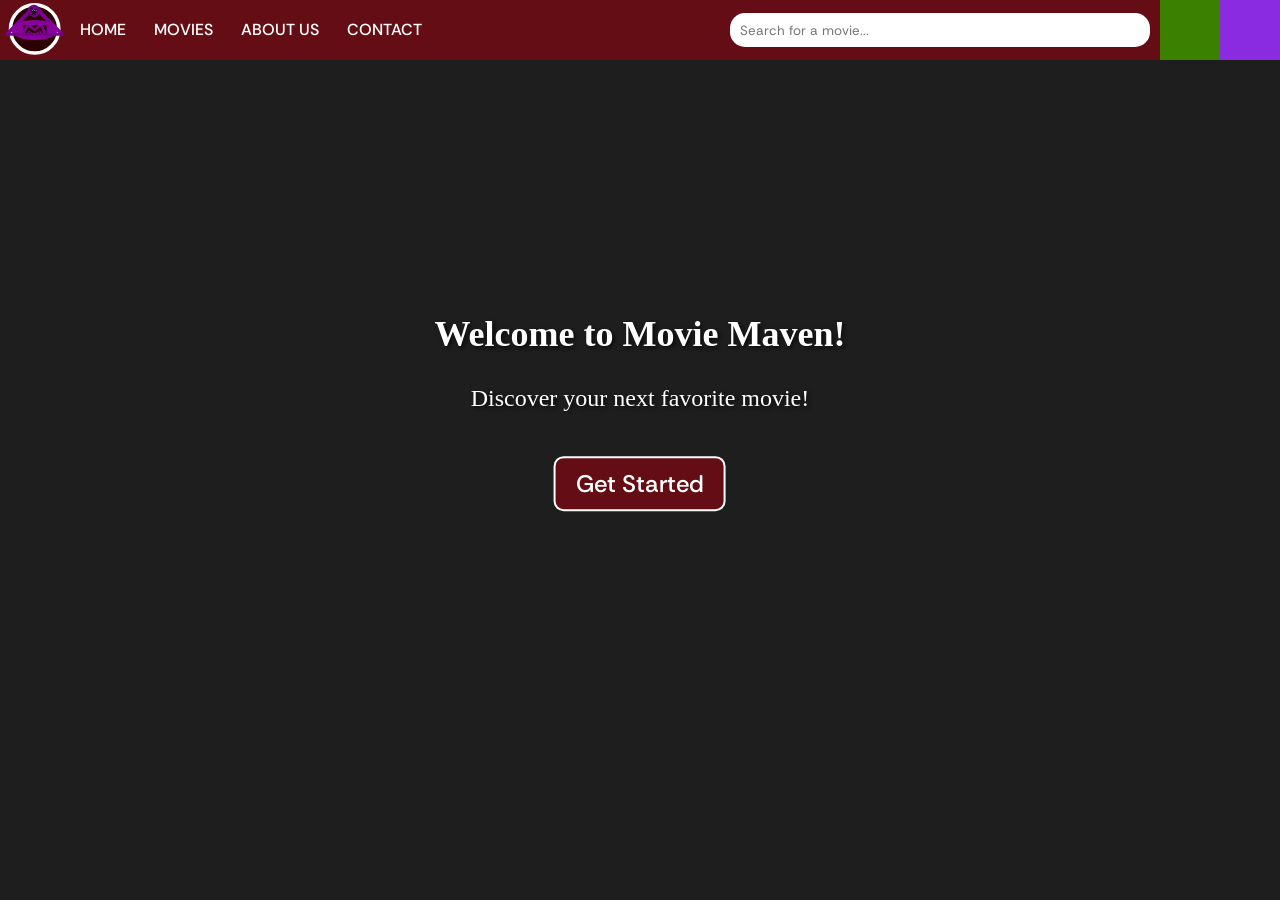
==== index.html @ 537020b8 "changed hompeage to index" ====
<!DOCTYPE html>
<html lang="en">
<link rel="stylesheet" href="site.css">
<link rel="preconnect" href="https://fonts.googleapis.com">
<link rel="preconnect" href="https://fonts.gstatic.com" crossorigin>
<link href="https://fonts.googleapis.com/css2?family=Instrument+Serif:ital@0;1&family=Rethink+Sans:ital,wght@0,400..800;1,400..800&display=swap" rel="stylesheet">

<head>
    <meta charset="UTF-8">
    <meta name="viewport" content="width=device-width, initial-scale=1.0">
    <title>Document</title>
    <script src="Key.js"></script>
</head>
<body>
    <header class="header-main">
        <div class="header-main-logo">
            <img src="logo.svg" alt="logo" class="logo">
            <nav class="header-main-nav">
                <ul>
                    <li><a href="index.html">HOME</a></li>
                    <li><a href="movies.html">MOVIES</a></li>
                    <li><a href="#">ABOUT US</a></li>
                    <li><a href="#">CONTACT</a></li>
                </ul>
            </nav>
        </div>
        <input onblur="hidesearch()" onfocus="showsearch()" 
        id="menuSearch" 
        class="search-input" 
        type="text" 
        placeholder="Search for a movie..." 
        onkeyup="menuSearchbar()">

        <div class = "menu-search-results" id="menuSearchResults"></div>
        <div class="header-main-sm">
            <div class="header-main-sm-ig"></div>
            <div class="header-main-sm-yt"></div>
        </div>
    </header>

    <section class="hero-image">
        <div class="hero-text">
            <h1>Welcome to Movie Maven!</h1>
            <p>Discover your next favorite movie!</p>
            <button class="get-started-btn" onclick="window.location.href='movies.html'">Get Started</button>
        </div>
    </section>


    <script src="tmbdapi.js"></script>
    <script src="hideandshow.js"></script>
    <script src="getRandomImage.js"></script>
</body>
</html>
---- site.css ----
@media (max-width: 768px) { /* Tablet*/
    .header-main-nav ul li a {
        padding: 0 6px;
        font-size: 14px;
        grid-template-columns: repeat(2, 1fr);
    }
}

@media (max-width: 480px) { /* Phone*/
    .header-main-nav ul li a {
        padding: 0 4px;
        font-size: 12px;
        grid-template-columns: repeat(1, 1fr);
        gap: 15px;
    }
}





body {
    background-color: #1e1e1e;
    margin: 0;
}

a {
    cursor: pointer;
    text-decoration: none;
    color: #ffffff;
    font-family: 'Rethink Sans', sans-serif;
}

a:hover {
    color: #9f9f9f;
}

hr {
    border: none;
    height: 5px;
    background-color: #640D14;
    border-radius: 10px;
    width: 90%;
}

.menu-title{
    color: #3f080d;
}

.menu-title:hover {
    color:#a50b18
}

.header-main {
    position: sticky;
    top: 0;
    width: 100%;
    height: 60px;
    background-color: #640D14;
    display: flex;
    justify-content: space-between;
}

.header-main-logo{
    width: fit-content;
    height: 100%;
    background-color: #640D14;
    display: flex;
    align-items: center;
    flex-wrap: nowrap;
}

.header-main-logo img {
    height: 70px;
    align-self: center;
}

.header-main-nav{
    width: fit-content;
    height: 100%;
    background-color: #640D14;
    overflow: hidden;
    display: flex;
    z-index: 1000;
}

.header-main-nav ul{
    list-style-type: none;
    margin-left: 0;
    padding-left: 0;
    display: flex;
    gap: 8px;
    align-items: center;
}

.header-main-nav ul li{
    display: block;
    flex: 0 1 auto;
    min-width: 0;
}

.header-main-nav ul li a{
    display: block;
    padding: 0 10px;
    font-family: 'Rethink Sans', sans-serif;
    font-weight: 500;
    text-decoration: none;
    color: #ffffff;
    line-height: 60px;
    white-space: nowrap;
    overflow: hidden;
    text-overflow: ellipsis;
}

.header-main-sm{
    width: 120px;
    height: 100%;
    background-color: blueviolet;
    display: flex;
    align-items: center;
}

.header-main-sm-ig {
    width: 50%;
    height: 100%;
    background-color: pink;
    background-repeat: no-repeat;
    background-size: cover;
}

.header-main-sm-ig {
    width: 50%;
    height: 100%;
    background-color: rgb(60, 128, 0);
    background-repeat: no-repeat;
    background-size: cover;
}

.search-input {
    margin: auto;
    margin-right: 10px;
    width: 400px;
    height: 30px;
    border-radius: 15px;
    border: none;
    padding: 2px 10px;
    font-family: 'Rethink Sans', sans-serif;
    font-weight: 400;
}

.search-container {
    display: flex;
    flex-direction: column;
    justify-content: center;
    align-items: center;
    color: #ffffff;
    font-family: 'Rethink Sans', sans-serif;
    margin-top: 20px;
}

.search-container form {
    width: 100%;
    display: flex;
    justify-content: center;
    margin: 20px 0;
}

.menu-search-results {
    position: absolute;
    top: 55px;
    right: 220px;
    width: 300px;
    height: 300px;

    max-height: 250px;
    padding: 10px;
    border-radius: 5px;
    background-color: white;
    border: 10px solid#640D14;

    display: block;
    overflow-y: auto;
    overflow-x: hidden;
    visibility: hidden;
}

#txtSearch {
    width: 400px;
    height: 30px;
    border-radius: 15px;
    border: none;
    padding: 2px 10px;
    font-family: 'Rethink Sans', sans-serif;
    font-weight: 400;
}

#searchresults {
    display: grid;
    grid-template-columns: repeat(4, 1fr);
    gap: 10px;
    max-height: 350px;
    overflow: hidden;
    max-width: 1200px;
    margin: 0 auto;
}

.movie-item {
    margin-left: auto;
    margin-right: auto;
    width: 200px;
    display: flex;
    align-items: flex-start;
    flex-direction: column;
    align-items: center;
    text-align: center;
    gap: 10px;
}

#searchFor {
    font-family: 'Rethink Sans', sans-serif;
    font-weight: 400;
    color: #ffffff;
    font-size: 1.2em;
    text-align: center;
}

#popularMovies .movie-item,
#nowShowing .movie-item,
#genreMovies .movie-item {
    width: 200px;
}


.movie-poster {

    width: 50%;
    height: 300px;
    margin-top: 10px;
    object-fit: cover;
    border-radius: 10px;
    border: 4px solid #D4AF37;
    box-shadow: 0 4px 8px rgba(0, 0, 0, 0.2);
    z-index: 6;
    cursor: pointer;
    transition: filter 1s;
    filter: blur(0%) ;
}

#popularMovies .movie-poster,
#nowShowing .movie-poster,
#genreMovies .movie-poster {
    width: 30%;
    height: 150px;
}

.movie-poster:hover{
    border: 4px solid #977b1d;

}

.movie-title {
    margin: 0;
    font-family: 'Rethink Sans', sans-serif;
    text-decoration: none;
    font-weight: 500;
    color: #ffffff;
    font-size: 1.1em;
}

#popularMovies .movie-title,
#nowShowing .movie-title,
#genreMovies .movie-title {
    font-size: 0.9em;
}

.menu-result-item {
    display: flex;
    align-items: center;
    gap: 8px;
    padding: 4px 0;
}

.Menu-movie-poster {
    width: 66px;
    height: 100px;
    flex-shrink: 0;
    border-radius: 10px;
    box-shadow: 0 4px 8px rgba(0, 0, 0, 0.2);
}

.Menu-movie-title {
    margin: 0;
    font-family: 'Rethink Sans', sans-serif;
    text-decoration: none;
    font-weight: 500;
    color: #000000;
    text-align: left;
}

#backButton {
    display: flex;
    margin-top: 10px;
    margin-left: 5px;
    padding-bottom: 5px;
    max-width: 100px;
    max-height: 30px;
    justify-content: center;
    align-items: center;
    width: 5%;
    font-size: 25px;
    border-radius: 10px;
    border: none;
    background-color: #2d2d2d;
    color: #ffffff;
    font-family: 'Rethink Sans', sans-serif;
    font-weight: 400;
    cursor: pointer;
}

#backButton:hover {
    background-color: #353535;
}

#details {
    margin: 20px;
    padding: 20px;
    width: 100%;
    height: 100%;
    max-width: 800px;
    border-radius: 10px;
    background-color: none;
    color: #ffffff;
    border: none;
    font-family: 'Rethink Sans', sans-serif;
    font-weight: 400;
}

#details {
    display: flex;
    align-items: flex-start;
    gap: 8px;

}

.info-poster {
    width: 300px;
    height: 450px;
    margin-top: -25px;
    object-fit: cover;
    border-radius: 10px;
    border: 4px solid #D4AF37;
    box-shadow: 0 4px 8px rgba(0, 0, 0, 0.2);
}

.info-text-container {
    margin-top: -50px;
    display: flex;
    flex-direction: column;
    gap: 4px;
    flex: 1;
}

.info-txt {
    overflow: auto;
    max-height: 100px;
    scrollbar-width: none;
}

#popularMovies, #nowShowing, #genreMovies{
    margin-left: auto;
    margin-right: auto;
    display: flex;
    overflow-x: scroll;
    justify-content: flex-start;
    margin-top: 20px;
    max-width: 95vw;
    max-height: 250px;
}

.movie-category {
    background-color: none;
    color: #ffffff;
    border: none;
    font-family: 'Rethink Sans', sans-serif;
    font-weight: 400;
}

.movie-category h2{
    font-size: 1.5em;
    margin-left: 20px;
    margin-bottom: 10px;
}

/*Scrollbar for movies page*/
#popularMovies::-webkit-scrollbar,
#nowShowing::-webkit-scrollbar,
#genreMovies::-webkit-scrollbar,
.menu-search-results::-webkit-scrollbar {
    height: 7px;
}

#popularMovies::-webkit-scrollbar-track,
#nowShowing::-webkit-scrollbar-track,
#genreMovies::-webkit-scrollbar-track,
.menu-search-results::-webkit-scrollbar-track {
    background: transparent;
}

#popularMovies::-webkit-scrollbar-thumb,
#nowShowing::-webkit-scrollbar-thumb,
#genreMovies::-webkit-scrollbar-thumb,
.menu-search-results::-webkit-scrollbar-thumb {
    background: rgb(87, 87, 87);
    border-radius: 10px;
}

#popularMovies::-webkit-scrollbar-thumb:hover,
#nowShowing::-webkit-scrollbar-thumb:hover,
#genreMovies::-webkit-scrollbar-thumb:hover,
.menu-search-results::-webkit-scrollbar-thumb:hover {
    background: rgb(65, 65, 65);
}

#randomTrailersContainer {
    display: flex;
    gap: 150px;
    justify-content: center;
    flex-wrap: wrap;
}

#randomTrailer1, #randomTrailer2 {
    flex: 1;
    min-width: 300px;
    max-width: 500px;
}

#randomTrailer1 iframe, #randomTrailer2 iframe {
    width: 100%;
    height: 315px;
    border: none;
    border-radius: 10px;
}


.hero-image {
    min-height: 75vh;
    background-position: center;
    background-repeat: no-repeat;
    background-size: cover;
    position: relative;
}

.hero-text {
    text-align: center;
    position: absolute;
    font-size: 150%;
    top: 50%;
    left: 50%;
    transform: translate(-50%, -50%);
    color: white;
    text-shadow: 2px 2px 4px rgba(0, 0, 0, 0.7);
}

.get-started-btn {
    margin-top: 20px;
    padding: 10px 20px;
    font-size: 1em;
    border-radius: 10px;
    border: #ffffff solid 2px;
    background-color: #640D14;
    color: #ffffff;
    font-family: 'Rethink Sans', sans-serif;
    font-weight: 500;
    cursor: pointer;
}

.get-started-btn:hover {
    background-color: #a50b18;
    border-color: #a50b18;
}

#showMoreButton {
    display: block;
    margin: 20px auto;
}
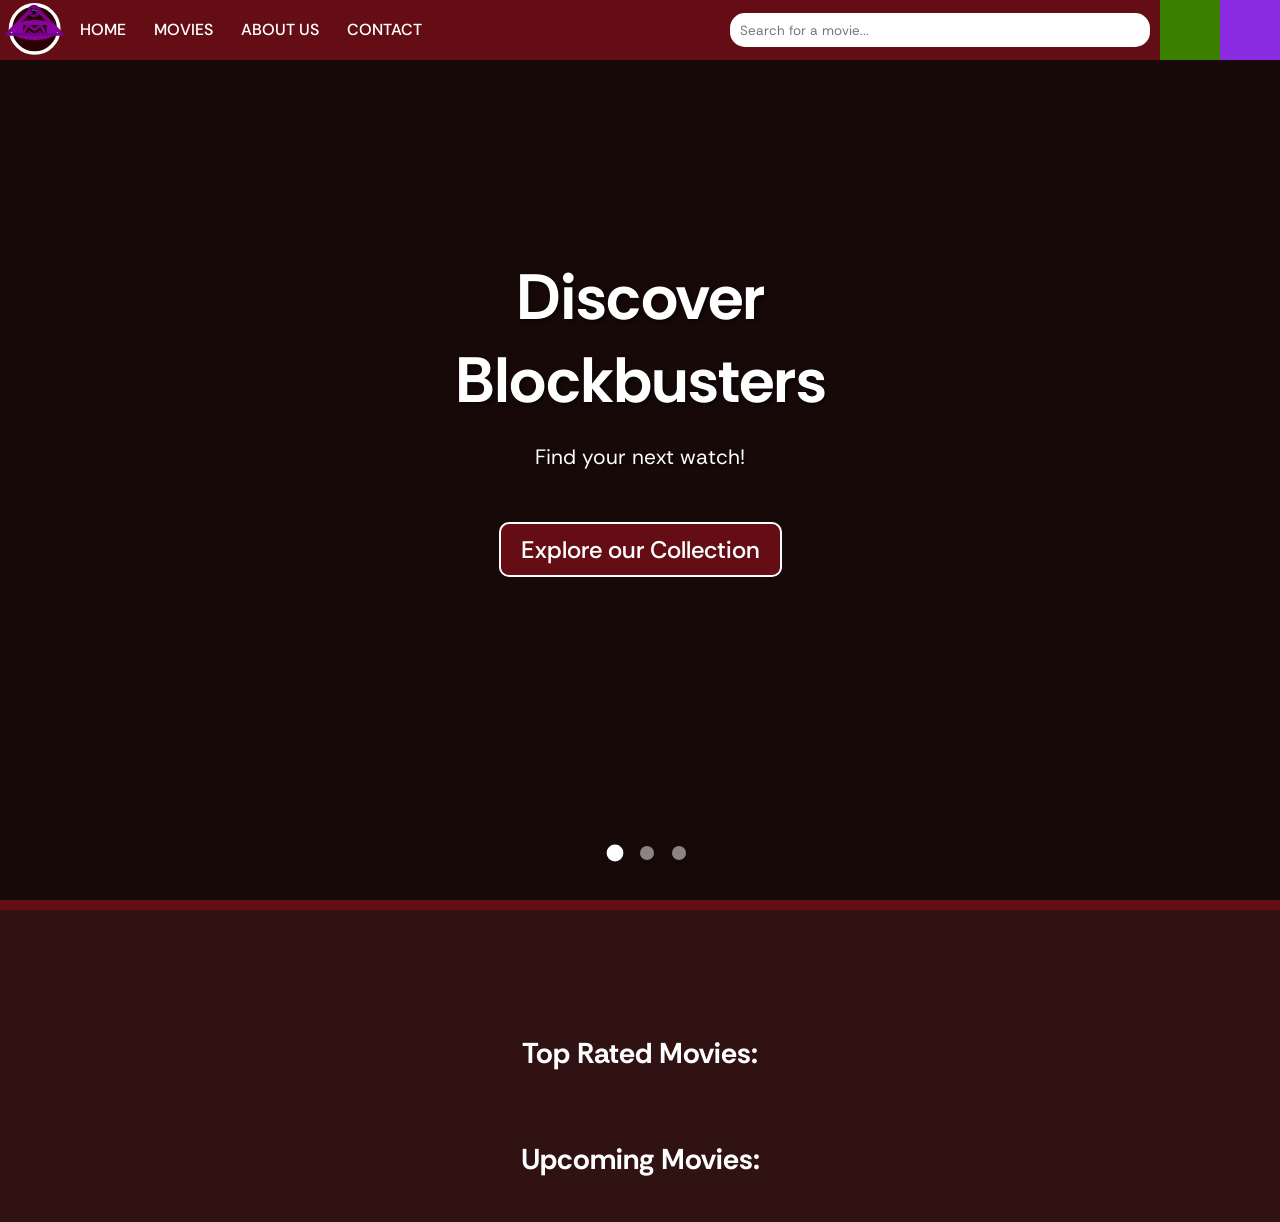
==== commit 5454bbf3: "fixed homepage and added a carousell" ====
--- a/index.html
+++ b/index.html
@@ -1,6 +1,5 @@
 <!DOCTYPE html>
 <html lang="en">
-<link rel="stylesheet" href="site.css">
 <link rel="preconnect" href="https://fonts.googleapis.com">
 <link rel="preconnect" href="https://fonts.gstatic.com" crossorigin>
 <link href="https://fonts.googleapis.com/css2?family=Instrument+Serif:ital@0;1&family=Rethink+Sans:ital,wght@0,400..800;1,400..800&display=swap" rel="stylesheet">
@@ -9,10 +8,12 @@
     <meta charset="UTF-8">
     <meta name="viewport" content="width=device-width, initial-scale=1.0">
     <title>Document</title>
+    <link rel="stylesheet" href="site.css">
+    <link rel="stylesheet" href="homepage.css">
     <script src="Key.js"></script>
 </head>
 <body>
-    <header class="header-main">
+        <header class="header-main">
         <div class="header-main-logo">
             <img src="logo.svg" alt="logo" class="logo">
             <nav class="header-main-nav">
@@ -38,17 +39,59 @@
         </div>
     </header>
 
-    <section class="hero-image">
+<section class="hero-carousel">
+    <input type="radio" name="hero-slide" id="slide1" checked>
+    <input type="radio" name="hero-slide" id="slide2">
+    <input type="radio" name="hero-slide" id="slide3">
+    
+    <div class="hero-slide">
+        <div class="hero-bg" style="background-image: linear-gradient(rgba(0,0,0,0.5), rgba(0,0,0,0.5)), url('https://image.tmdb.org/t/p/w1280/2P8l5Gys1h9a7gNj1QZBmjmYZ4X.jpg')"></div>
         <div class="hero-text">
-            <h1>Welcome to Movie Maven!</h1>
-            <p>Discover your next favorite movie!</p>
-            <button class="get-started-btn" onclick="window.location.href='movies.html'">Get Started</button>
+            <h1>Discover Blockbusters</h1>
+            <p>Find your next watch!</p>
+            <button class="get-started-btn" onclick="window.location.href='movies.html'">Explore our Collection</button>
+        </div>
+    </div>
+    
+    <div class="hero-slide">
+        <div class="hero-bg" style="background-image: linear-gradient(rgba(0,0,0,0.5), rgba(0,0,0,0.5)), url('https://image.tmdb.org/t/p/w1280/6CoRTJTmijhBLJTUNoVSUNxZMEI.jpg')"></div>
+        <div class="hero-text">
+            <h1>Explore Our Collection</h1>
+            <p>Search for over 1.3 million titles!</p>
+            <form>
+                    <input type="text" id="txtSearch" placeholder="Search for movies" />
+            </form>
+        </div>
+    </div>
+    
+    <div class="hero-slide">
+        <div class="hero-bg" style="background-image: linear-gradient(rgba(0,0,0,0.5), rgba(0,0,0,0.5)), url('https://image.tmdb.org/t/p/w1280/8k3S8pUdTq8pmsMVm9xU2m1vslM.jpg')"></div>
+        <div class="hero-text">
+            <h1>Trouble choosing?</h1>
+            <p>Pick a random movie!</p>
+            <button class="get-started-btn" onclick="window.location.href='movies.html'">Take a Chance</button>
+        </div>
+    </div>
+    
+    <label for="slide1" class="hero-dot"></label>
+    <label for="slide2" class="hero-dot"></label>
+    <label for="slide3" class="hero-dot"></label>
+</section>
+
+    <section id="infoPage">
+        <div class="search-container">
+            <h2>Top Rated Movies:</h2>
+            <div id="topRatedMovies"></div>
+            
+            <h2>Upcoming Movies:</h2>
+            <div id="upcomingMovies"></div>
         </div>
     </section>
 
 
     <script src="tmbdapi.js"></script>
     <script src="hideandshow.js"></script>
+    <script src="loadMovies.js"></script>
     <script src="getRandomImage.js"></script>
 </body>
 </html>
--- a/site.css
+++ b/site.css
@@ -20,7 +20,7 @@
 
 
 body {
-    background-color: #1e1e1e;
+    background-color: #301212;
     margin: 0;
 }
 
@@ -59,6 +59,7 @@
     background-color: #640D14;
     display: flex;
     justify-content: space-between;
+    z-index: 1000;
 }
 
 .header-main-logo{
@@ -153,6 +154,11 @@
     flex-direction: column;
     justify-content: center;
     align-items: center;
+    position: relative;
+    z-index: 2;
+    background: #301212;
+    margin-top: -80px;
+    padding-top: 80px;
     color: #ffffff;
     font-family: 'Rethink Sans', sans-serif;
     margin-top: 20px;
@@ -182,6 +188,7 @@
     overflow-y: auto;
     overflow-x: hidden;
     visibility: hidden;
+    z-index: 2000;
 }
 
 #txtSearch {
@@ -226,7 +233,9 @@
 
 #popularMovies .movie-item,
 #nowShowing .movie-item,
-#genreMovies .movie-item {
+#genreMovies .movie-item,
+#upcomingMovies .movie-item,
+#topRatedMovies .movie-item {
     width: 200px;
 }
 
@@ -248,7 +257,9 @@
 
 #popularMovies .movie-poster,
 #nowShowing .movie-poster,
-#genreMovies .movie-poster {
+#genreMovies .movie-poster,
+#upcomingMovies .movie-poster,
+#topRatedMovies .movie-poster {
     width: 30%;
     height: 150px;
 }
@@ -269,7 +280,9 @@
 
 #popularMovies .movie-title,
 #nowShowing .movie-title,
-#genreMovies .movie-title {
+#genreMovies .movie-title,
+#upcomingMovies .movie-title,
+#topRatedMovies .movie-title {
     font-size: 0.9em;
 }
 
@@ -366,7 +379,7 @@
     scrollbar-width: none;
 }
 
-#popularMovies, #nowShowing, #genreMovies{
+#popularMovies, #nowShowing, #genreMovies, #upcomingMovies, #topRatedMovies {
     margin-left: auto;
     margin-right: auto;
     display: flex;
@@ -395,6 +408,8 @@
 #popularMovies::-webkit-scrollbar,
 #nowShowing::-webkit-scrollbar,
 #genreMovies::-webkit-scrollbar,
+#upcomingMovies::-webkit-scrollbar,
+#topRatedMovies::-webkit-scrollbar,
 .menu-search-results::-webkit-scrollbar {
     height: 7px;
 }
@@ -402,6 +417,8 @@
 #popularMovies::-webkit-scrollbar-track,
 #nowShowing::-webkit-scrollbar-track,
 #genreMovies::-webkit-scrollbar-track,
+#upcomingMovies::-webkit-scrollbar-track,
+#topRatedMovies::-webkit-scrollbar-track,
 .menu-search-results::-webkit-scrollbar-track {
     background: transparent;
 }
@@ -409,6 +426,8 @@
 #popularMovies::-webkit-scrollbar-thumb,
 #nowShowing::-webkit-scrollbar-thumb,
 #genreMovies::-webkit-scrollbar-thumb,
+#upcomingMovies::-webkit-scrollbar-thumb,
+#topRatedMovies::-webkit-scrollbar-thumb,
 .menu-search-results::-webkit-scrollbar-thumb {
     background: rgb(87, 87, 87);
     border-radius: 10px;
@@ -417,6 +436,8 @@
 #popularMovies::-webkit-scrollbar-thumb:hover,
 #nowShowing::-webkit-scrollbar-thumb:hover,
 #genreMovies::-webkit-scrollbar-thumb:hover,
+#upcomingMovies::-webkit-scrollbar-thumb:hover,
+#topRatedMovies::-webkit-scrollbar-thumb:hover,
 .menu-search-results::-webkit-scrollbar-thumb:hover {
     background: rgb(65, 65, 65);
 }
@@ -441,26 +462,6 @@
     border-radius: 10px;
 }
 
-
-.hero-image {
-    min-height: 75vh;
-    background-position: center;
-    background-repeat: no-repeat;
-    background-size: cover;
-    position: relative;
-}
-
-.hero-text {
-    text-align: center;
-    position: absolute;
-    font-size: 150%;
-    top: 50%;
-    left: 50%;
-    transform: translate(-50%, -50%);
-    color: white;
-    text-shadow: 2px 2px 4px rgba(0, 0, 0, 0.7);
-}
-
 .get-started-btn {
     margin-top: 20px;
     padding: 10px 20px;
--- a/homepage.css
+++ b/homepage.css
@@ -0,0 +1,138 @@
+#slide1,#slide2,#slide3 {
+    display: none;
+}
+
+.hero-image {
+    height: 100vh;
+    margin-top: -60px;
+    background-position: center;
+    background-repeat: no-repeat;
+    background-size: cover;
+    position: sticky;
+    top: 0;
+    z-index: 0;
+}
+
+.hero-text {
+    font-family: 'Rethink Sans', sans-serif;
+    text-align: center;
+    position: absolute;
+    font-size: 150%;
+    margin-top: -10vh;
+    top: 50%;
+    left: 50%;
+    transform: translate(-50%, -50%);
+    color: white;
+    text-shadow: 2px 2px 4px rgba(0, 0, 0, 0.7);
+}
+
+.hero-carousel {
+    position: sticky;
+    top: 60px;
+    height: calc(100vh - 60px);
+    overflow: hidden;
+    z-index: 0;
+}
+
+.hero-slide {
+    position: absolute;
+    top: 0;
+    left: 0;
+    width: 100%;
+    height: 100%;
+    opacity: 0;
+    transition: opacity 1s ease-in-out;
+}
+
+.hero-slide #txtSearch {
+    width: 500px;
+    padding: 15px 15px;
+    font-size: large;
+}
+
+#slide1:checked ~ .hero-slide:nth-of-type(1),
+#slide2:checked ~ .hero-slide:nth-of-type(2),
+#slide3:checked ~ .hero-slide:nth-of-type(3) {
+    opacity: 1;
+}
+
+.hero-bg {
+    position: absolute;
+    top: 0;
+    left: 0;
+    width: 100%;
+    height: 100%;
+    background-size: cover;
+    background-position: center;
+}
+
+.hero-text {
+    position: absolute;
+    top: 50%;
+    left: 50%;
+    transform: translate(-50%, -50%);
+    text-align: center;
+    color: white;
+    z-index: 2;
+    font-family: 'Rethink Sans', sans-serif;
+    max-width: 600px;
+}
+
+.hero-text h1 {
+    font-size: clamp(2.5rem, 5vw, 4rem);
+    margin-bottom: 1rem;
+}
+
+.hero-text p {
+    font-size: 1.3rem;
+    margin-bottom: 2rem;
+}
+
+.hero-dot {
+    position: absolute;
+    bottom: 40px;
+    width: 14px;
+    height: 14px;
+    background: rgba(255,255,255,0.5);
+    border-radius: 50%;
+    cursor: pointer;
+    transition: all 0.3s;
+}
+
+.hero-dot:nth-of-type(1) { left: calc(50% - 32px); }
+.hero-dot:nth-of-type(2) { left: 50%; }
+.hero-dot:nth-of-type(3) { left: calc(50% + 32px); }
+
+.hero-dot:hover,
+#slide1:checked ~ .hero-dot:nth-of-type(1),
+#slide2:checked ~ .hero-dot:nth-of-type(2),
+#slide3:checked ~ .hero-dot:nth-of-type(3) {
+    background: white;
+    transform: scale(1.2);
+}
+
+/* Auto-advance (15s per slide) */
+@keyframes slideFade {
+    0%, 33.3% { opacity: 0; }
+    34.3%, 66.6% { opacity: 1; }
+    67.6%, 100% { opacity: 0; }
+}
+
+#slide1:checked ~ .hero-slide:nth-child(2),
+#slide2:checked ~ .hero-slide:nth-child(3),
+#slide3:checked ~ .hero-slide:nth-child(1) {
+    animation: slideFade 45s infinite;
+}
+
+#infoPage {
+    background-color: #301212;
+    display: flex;
+    position: sticky;
+    top:0;
+    border-top: #640D14 solid 10px;
+    justify-content: center;
+    align-items: center;
+    flex-direction: column;
+    font-size: larger;
+    gap: 20px;
+}
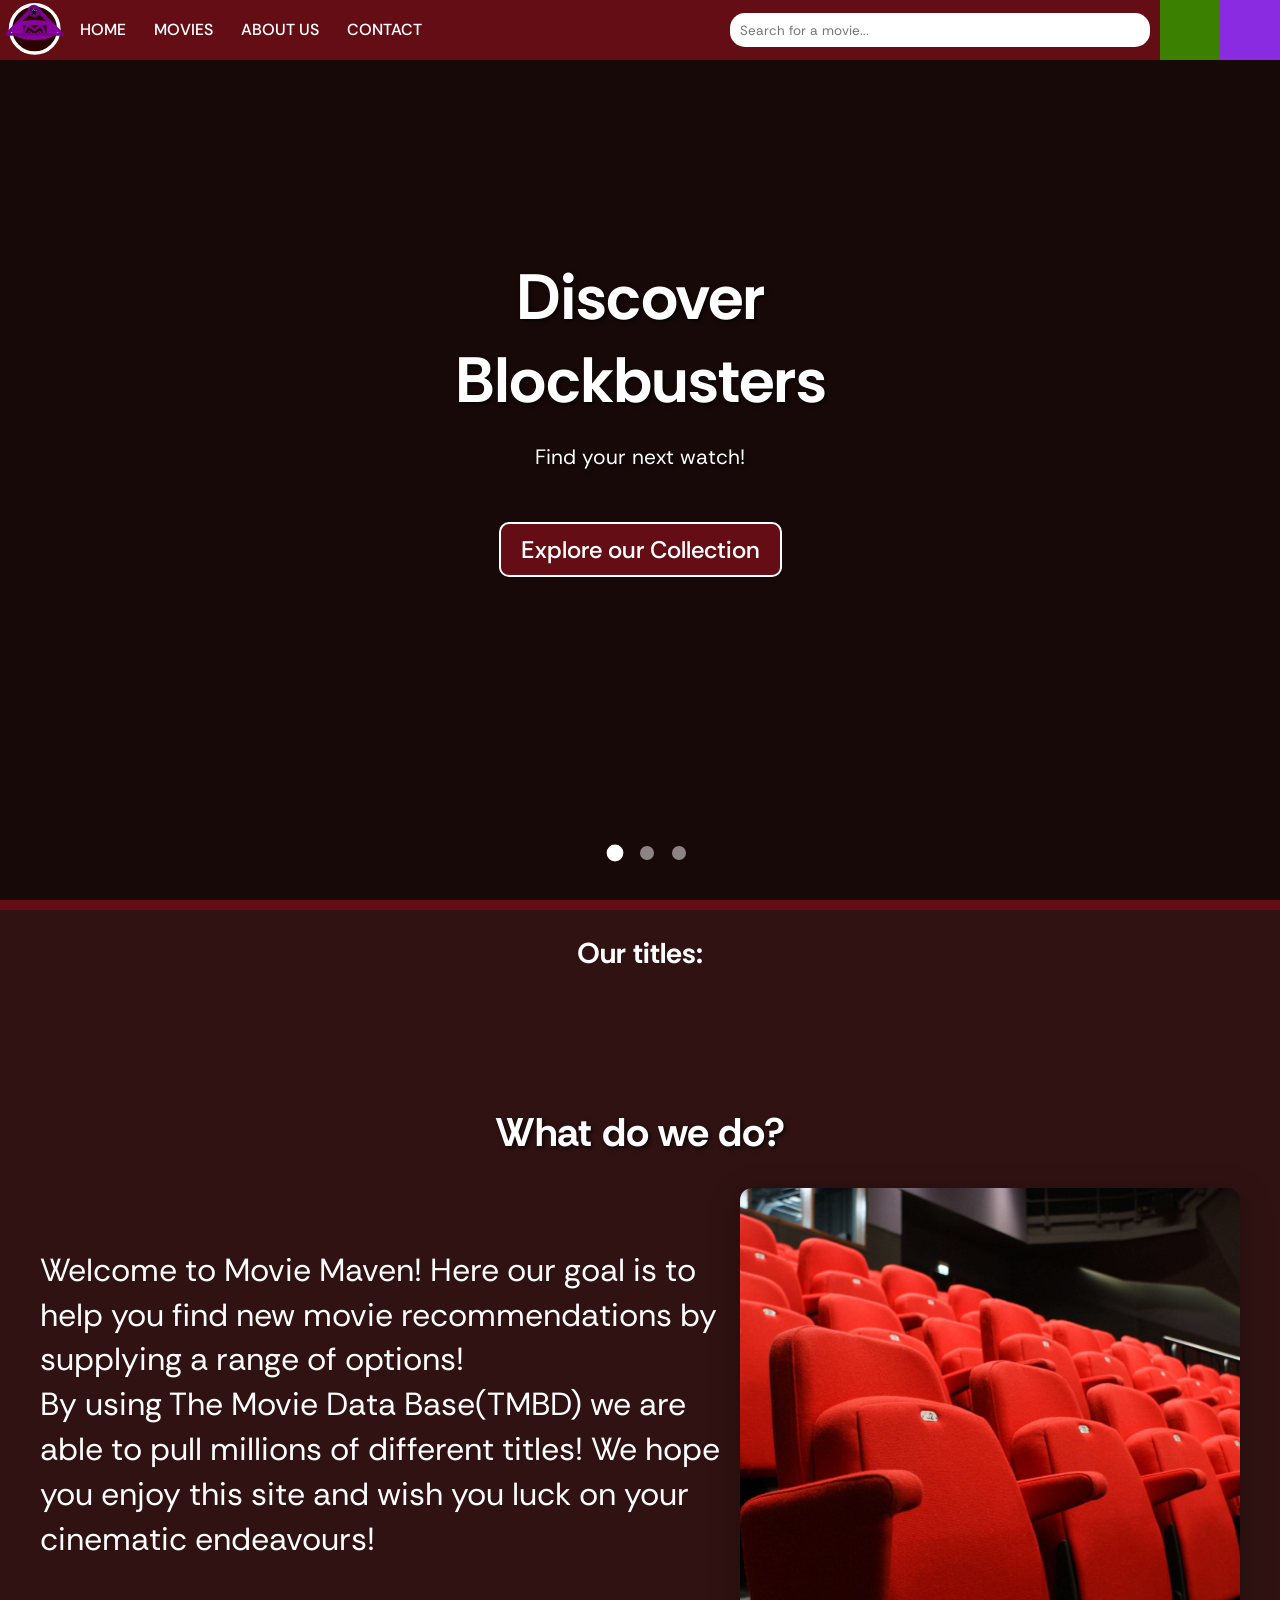
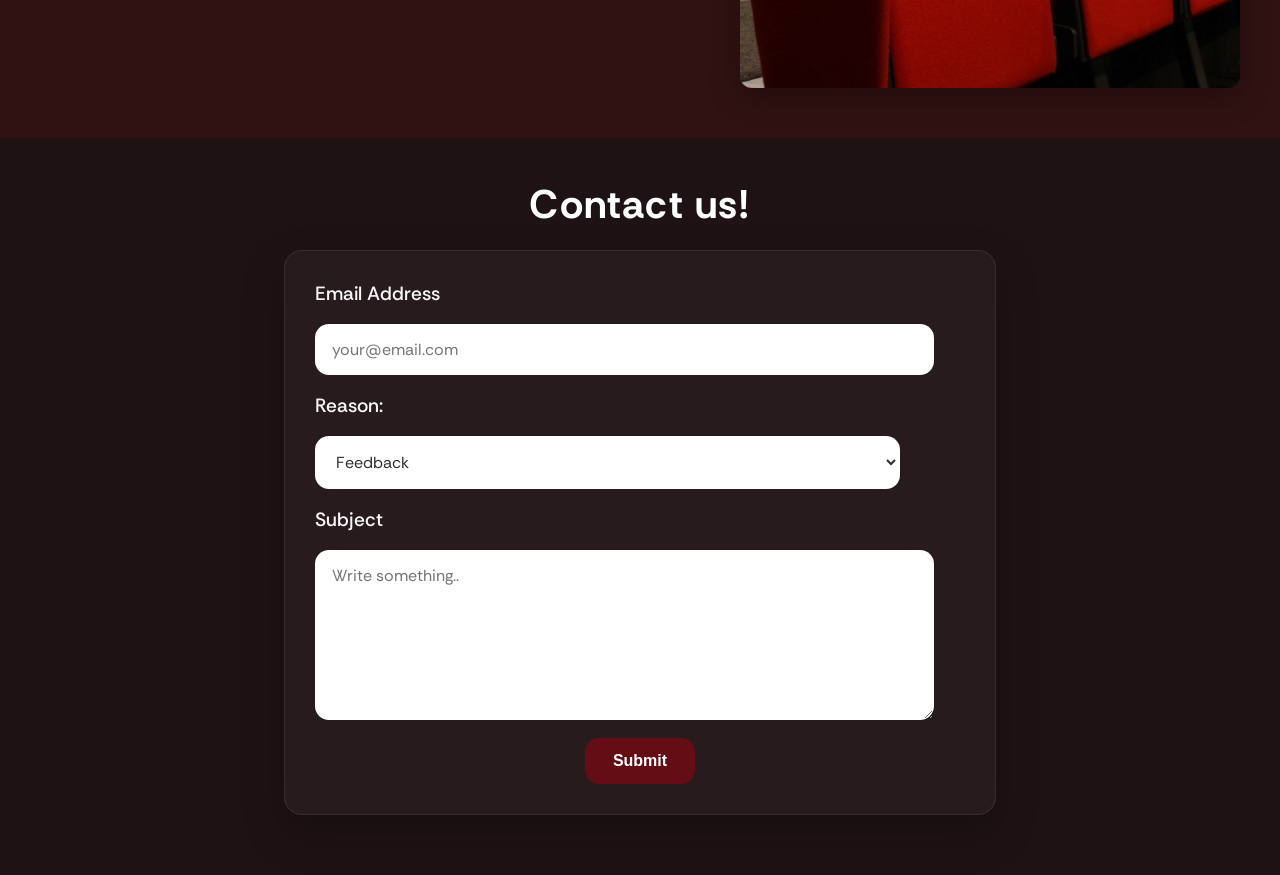
==== commit cb073cd4: "Cleaned up css, added more to hompage and contact us Co-authored-by: Copilot <copilot@github.com>" ====
--- a/index.html
+++ b/index.html
@@ -21,7 +21,7 @@
                     <li><a href="index.html">HOME</a></li>
                     <li><a href="movies.html">MOVIES</a></li>
                     <li><a href="#">ABOUT US</a></li>
-                    <li><a href="#">CONTACT</a></li>
+                    <li><a href="contactUs.html">CONTACT</a></li>
                 </ul>
             </nav>
         </div>
@@ -80,11 +80,44 @@
 
     <section id="infoPage">
         <div class="search-container">
-            <h2>Top Rated Movies:</h2>
-            <div id="topRatedMovies"></div>
-            
-            <h2>Upcoming Movies:</h2>
-            <div id="upcomingMovies"></div>
+            <h2><a href="movies.html">Our titles:</a></h2>
+            <div id="popularMovies"></div>
+        </div>
+
+        <div id="aboutUs">
+            <h2 class="aboutHead">What do we do?</h2>
+            <div id="info">
+                <p class="infoText">Welcome to Movie Maven! 
+                    Here our goal is to help you find new movie recommendations by supplying a range of options! 
+                    <br>                
+                    By using <a href="https://www.themoviedb.org/">The Movie Data Base(TMBD)</a> we are able to pull millions of different titles! 
+                    We hope you enjoy this site and wish you luck on your cinematic endeavours!</p>
+                <img class="infoImg" src="seats.jpg">
+            </div>
+        </div>
+        
+        <div class="contactUs">
+            <h1>Contact us!</h1>
+            <div class="container">
+                <form id="contactForm" novalidate>
+                    <label for="email">Email Address</label>
+                    <input type="email" id="email" name="email" placeholder="your@email.com" required>
+                    
+                    <label for="reason">Reason:</label>
+                    <select id="reason" name="reason">
+                        <option value="feedback">Feedback</option>
+                        <option value="complaint">Complaint</option>
+                        <option value="other">Other</option>
+                    </select>
+                    
+                    <label for="subject">Subject</label>
+                    <textarea id="subject" name="subject" placeholder="Write something.." required></textarea>
+                    
+                    <input type="submit" value="Submit">
+                    
+                    <div id="formMessage" class="message hidden"></div>
+                </form>
+            </div>
         </div>
     </section>
 
@@ -93,5 +126,6 @@
     <script src="hideandshow.js"></script>
     <script src="loadMovies.js"></script>
     <script src="getRandomImage.js"></script>
+    <script src="contactValidator.js"></script>
 </body>
 </html>
--- a/site.css
+++ b/site.css
@@ -191,6 +191,10 @@
     z-index: 2000;
 }
 
+.contactUs .menu-search-results {
+    display: none !important;
+}
+
 #txtSearch {
     width: 400px;
     height: 30px;
@@ -201,34 +205,19 @@
     font-weight: 400;
 }
 
-#searchresults {
-    display: grid;
-    grid-template-columns: repeat(4, 1fr);
-    gap: 10px;
-    max-height: 350px;
-    overflow: hidden;
-    max-width: 1200px;
-    margin: 0 auto;
-}
-
 .movie-item {
-    margin-left: auto;
-    margin-right: auto;
-    width: 200px;
-    display: flex;
-    align-items: flex-start;
+    flex: 0 0 240px;
+    width: 240px;
+    display: flex;
     flex-direction: column;
     align-items: center;
     text-align: center;
     gap: 10px;
 }
 
-#searchFor {
-    font-family: 'Rethink Sans', sans-serif;
-    font-weight: 400;
-    color: #ffffff;
-    font-size: 1.2em;
-    text-align: center;
+.movie-item > a {
+    width: 100%;
+    display: block;
 }
 
 #popularMovies .movie-item,
@@ -236,7 +225,7 @@
 #genreMovies .movie-item,
 #upcomingMovies .movie-item,
 #topRatedMovies .movie-item {
-    width: 200px;
+    width: 240px;
 }
 
 
@@ -248,6 +237,7 @@
     object-fit: cover;
     border-radius: 10px;
     border: 4px solid #D4AF37;
+    box-sizing: border-box;
     box-shadow: 0 4px 8px rgba(0, 0, 0, 0.2);
     z-index: 6;
     cursor: pointer;
@@ -260,8 +250,8 @@
 #genreMovies .movie-poster,
 #upcomingMovies .movie-poster,
 #topRatedMovies .movie-poster {
-    width: 30%;
-    height: 150px;
+    width: 55%;
+    height: 180px;
 }
 
 .movie-poster:hover{
@@ -310,74 +300,6 @@
     text-align: left;
 }
 
-#backButton {
-    display: flex;
-    margin-top: 10px;
-    margin-left: 5px;
-    padding-bottom: 5px;
-    max-width: 100px;
-    max-height: 30px;
-    justify-content: center;
-    align-items: center;
-    width: 5%;
-    font-size: 25px;
-    border-radius: 10px;
-    border: none;
-    background-color: #2d2d2d;
-    color: #ffffff;
-    font-family: 'Rethink Sans', sans-serif;
-    font-weight: 400;
-    cursor: pointer;
-}
-
-#backButton:hover {
-    background-color: #353535;
-}
-
-#details {
-    margin: 20px;
-    padding: 20px;
-    width: 100%;
-    height: 100%;
-    max-width: 800px;
-    border-radius: 10px;
-    background-color: none;
-    color: #ffffff;
-    border: none;
-    font-family: 'Rethink Sans', sans-serif;
-    font-weight: 400;
-}
-
-#details {
-    display: flex;
-    align-items: flex-start;
-    gap: 8px;
-
-}
-
-.info-poster {
-    width: 300px;
-    height: 450px;
-    margin-top: -25px;
-    object-fit: cover;
-    border-radius: 10px;
-    border: 4px solid #D4AF37;
-    box-shadow: 0 4px 8px rgba(0, 0, 0, 0.2);
-}
-
-.info-text-container {
-    margin-top: -50px;
-    display: flex;
-    flex-direction: column;
-    gap: 4px;
-    flex: 1;
-}
-
-.info-txt {
-    overflow: auto;
-    max-height: 100px;
-    scrollbar-width: none;
-}
 
 #popularMovies, #nowShowing, #genreMovies, #upcomingMovies, #topRatedMovies {
     margin-left: auto;
@@ -390,19 +312,6 @@
     max-height: 250px;
 }
 
-.movie-category {
-    background-color: none;
-    color: #ffffff;
-    border: none;
-    font-family: 'Rethink Sans', sans-serif;
-    font-weight: 400;
-}
-
-.movie-category h2{
-    font-size: 1.5em;
-    margin-left: 20px;
-    margin-bottom: 10px;
-}
 
 /*Scrollbar for movies page*/
 #popularMovies::-webkit-scrollbar,
@@ -442,25 +351,6 @@
     background: rgb(65, 65, 65);
 }
 
-#randomTrailersContainer {
-    display: flex;
-    gap: 150px;
-    justify-content: center;
-    flex-wrap: wrap;
-}
-
-#randomTrailer1, #randomTrailer2 {
-    flex: 1;
-    min-width: 300px;
-    max-width: 500px;
-}
-
-#randomTrailer1 iframe, #randomTrailer2 iframe {
-    width: 100%;
-    height: 315px;
-    border: none;
-    border-radius: 10px;
-}
 
 .get-started-btn {
     margin-top: 20px;
@@ -480,7 +370,113 @@
     border-color: #a50b18;
 }
 
-#showMoreButton {
-    display: block;
-    margin: 20px auto;
-}+#aboutUsPage {
+    bottom: 0;
+    width: 100vw;
+    height: 20%;
+    background-color: white;
+}
+
+.contactUs {
+    width: 100%;
+    padding: 40px 20px 60px;
+    background-color: #1f1215;
+    display: flex;
+    flex-direction: column;
+    align-items: center;
+    gap: 20px;
+    font-family: 'Rethink Sans', sans-serif;
+}
+
+.contactUs h1 {
+    font-size: 2.5rem;
+    margin: 0;
+    color: #ffffff;
+    letter-spacing: 0.03em;
+    text-align: center;
+}
+
+.contactUs .container {
+    width: 100%;
+    max-width: 650px;
+    background: rgba(255, 255, 255, 0.04);
+    border: 1px solid rgba(255, 255, 255, 0.08);
+    border-radius: 18px;
+    box-shadow: 0 18px 40px rgba(0, 0, 0, 0.25);
+    padding: 30px;
+}
+
+.contactUs form {
+    display: grid;
+    gap: 18px;
+}
+
+.contactUs label {
+    color: #f7f7f7;
+    font-weight: 500;
+}
+
+.contactUs input[type="email"],
+.contactUs select,
+.contactUs textarea {
+    width: 90%;
+    background: rgb(255, 255, 255);
+    border: 1px solid rgba(255,255,255,0.12);
+    border-radius: 14px;
+    color: #303030;
+    padding: 14px 16px;
+    font-family: 'Rethink Sans', sans-serif;
+    font-size: 1rem;
+}
+
+.contactUs input[type="email"]:focus,
+.contactUs select:focus,
+.contactUs textarea:focus {
+    outline: none;
+    border-color: #ffffff;
+}
+
+.contactUs textarea {
+    min-height: 140px;
+    resize: vertical;
+}
+
+.contactUs input[type="submit"] {
+    width: fit-content;
+    margin-left: auto;
+    margin-right: auto;
+    padding: 14px 28px;
+    border-radius: 14px;
+    border: none;
+    background-color: #640d14;
+    color: #ffffff;
+    font-size: 1rem;
+    font-weight: 600;
+    cursor: pointer;
+}
+
+.contactUs input[type="submit"]:hover {
+    background-color: #8b141f;
+    transform: translateY(-1px);
+}
+
+.contactUs .message {
+    margin-top: 15px;
+    padding: 12px;
+    border-radius: 4px;
+    font-weight: bold;
+    text-align: center;
+}
+
+.contactUs .message.success {
+    color: #1aca43;
+}
+
+.contactUs .message.error {
+    color: #d10015;
+}
+
+.contactUs .message.hidden {
+    display: none;
+}
+
--- a/homepage.css
+++ b/homepage.css
@@ -1,3 +1,7 @@
+body{
+    overflow-x: hidden;
+}
+
 #slide1,#slide2,#slide3 {
     display: none;
 }
@@ -126,13 +130,120 @@
 
 #infoPage {
     background-color: #301212;
-    display: flex;
-    position: sticky;
-    top:0;
+    color: #fff;
+    font-family: 'Rethink Sans', sans-serif;
+    display: flex;
+    position: relative;
     border-top: #640D14 solid 10px;
     justify-content: center;
     align-items: center;
     flex-direction: column;
     font-size: larger;
+    gap: 10px;
+}
+
+#infoPage .search-container {
+    margin-top: 0;
+    padding-top: 0;
+}
+
+#aboutUs {
+    display: flex;
+    flex-direction: column;
+    gap: 30px;
+    max-width: 1200px;
+    padding: 40px;
+    margin: 0 auto;
+}
+
+.aboutHead {
+    text-align: center;
+    width: 100%;
+    font-size: 2.5rem;
+    font-weight: bold;
+    color: #fff;
+    text-shadow: 2px 2px 4px rgba(0,0,0,0.7);
+    margin: 0;
+}
+
+/* Image + Text container */
+#aboutUs > div {
+    display: flex;
+    gap: 16px;               /* Reduced spacing between image/text */
+    align-items: flex-start; /* Top alignment */
+    width: 100%;
+}
+
+.infoImg {
+    flex: 0 0 500px;         /* Fixed 500px width */
+    width: 500px;
+    height: 500px;
+    object-fit: cover;
+    border-radius: 12px;
+    box-shadow: 0 8px 32px rgba(0,0,0,0.3);
+    margin: 0;               /* No extra margins */
+}
+
+.infoText {
+    flex: 1;                 /* Takes remaining space */
+    padding: 0;              /* ← NO PADDING = NO GAP */
+    margin: 0;               /* No margins */
+    font-size: 2rem;
+    line-height:1.4;
+    margin-top: 5%;
+    color: #fff;
+}
+
+/* Mobile responsive */
+@media (max-width: 768px) {
+    #aboutUs > div {
+        flex-direction: column;
+        gap: 20px;
+    }
+    
+    .infoImg {
+        flex: none;
+        width: 100%;
+        max-width: 400px;
+        height: 300px;
+    }
+}
+
+/* Auto-scrolling movie sections */
+#topRatedMovies,
+#upcomingMovies,
+#popularMovies,
+#nowShowing {
+    display: flex;
+    overflow: hidden;
     gap: 20px;
+    padding: 20px 0;
+    scrollbar-width: none;          /* Hide scrollbar Firefox */
+    -ms-overflow-style: none;       /* Hide scrollbar IE/Edge */
+}
+
+#topRatedMovies::-webkit-scrollbar,
+#upcomingMovies::-webkit-scrollbar,
+#popularMovies::-webkit-scrollbar,
+#nowShowing::-webkit-scrollbar {
+    display: none;                  /* Hide scrollbar Chrome/Safari */
+}
+
+#topRatedMovies:hover,
+#upcomingMovies:hover,
+#popularMovies:hover,
+#nowShowing:hover {
+    cursor: pointer;
+}
+
+/* Movie items */
+.movie-item {
+    flex: 0 0 250px;              /* Fixed width cards */
+    scroll-snap-align: start;     /* Snap to each movie */
+    transition: transform 0.3s ease;
+}
+
+.movie-item:hover {
+    transform: scale(1.05);       /* Hover lift */
+    z-index: 10;
 }
